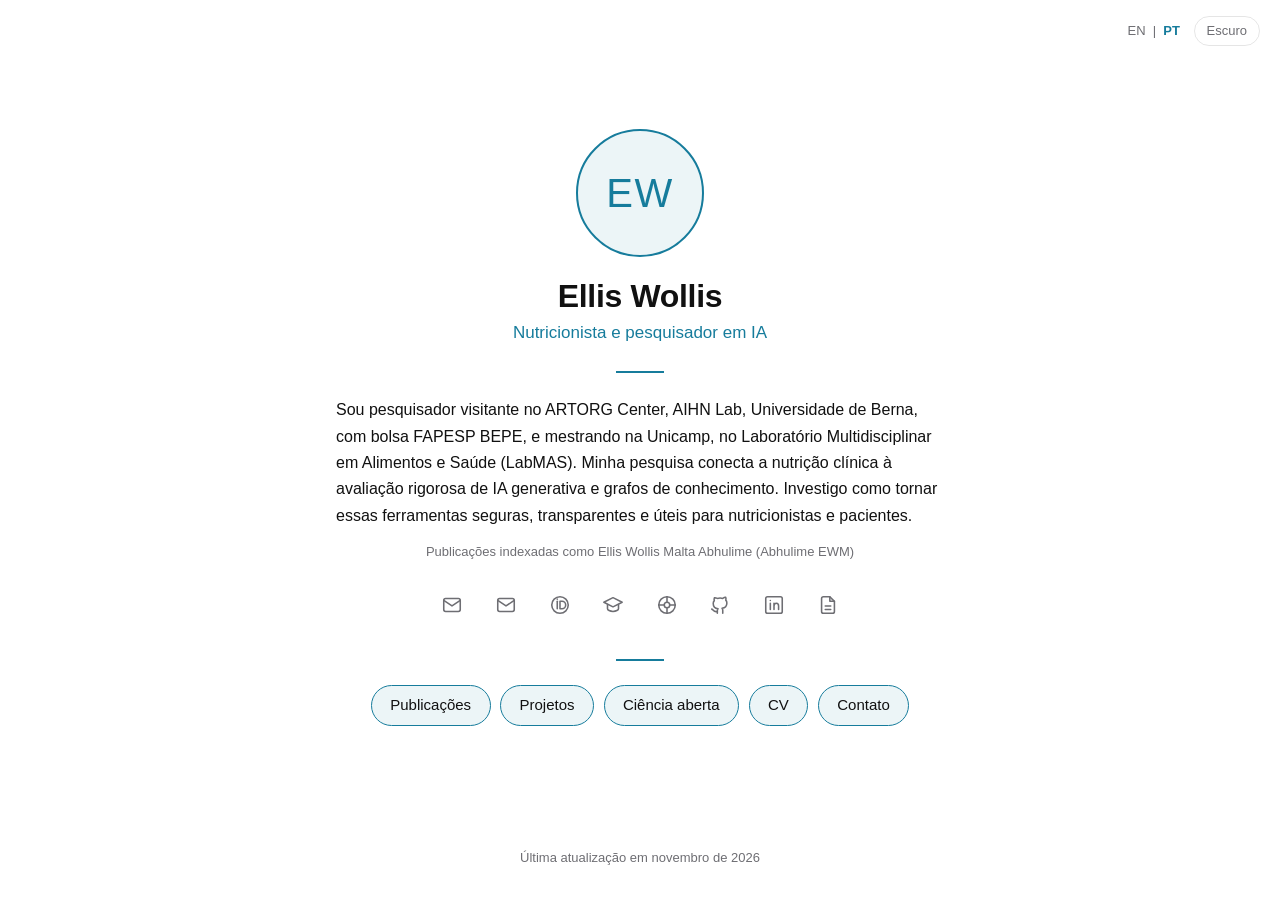
==== pt/index.html @ 4cd7248b "Add Brazilian Portuguese portfolio with explicit language navigation" ====
<!DOCTYPE html>

<html lang="pt-BR">
<head>
<meta charset="utf-8"/>
<meta content="width=device-width, initial-scale=1" name="viewport"/>
<title>Ellis Wollis</title>
<meta content="Nutricionista e pesquisador em IA. Avaliação de IA generativa e grafos de conhecimento em nutrição clínica." name="description"/>
<script src="../theme.js"></script>
<link href="../favicon.svg" rel="icon" type="image/svg+xml"/>
<link href="../styles.css" rel="stylesheet"/>
<link href="../index.html" hreflang="en" rel="alternate"/><link href="index.html" hreflang="pt-BR" rel="alternate"/></head>
<body class="home">
<div class="corner"><nav aria-label="Idioma" class="language-switch"><a href="../index.html" hreflang="en" lang="en">EN</a><span aria-hidden="true"> | </span><a aria-current="page" href="index.html" hreflang="pt-BR" lang="pt-BR">PT</a></nav>
<button aria-label="Alternar entre tema claro e escuro" class="theme-toggle" data-theme-toggle="" title="Alternar entre tema claro e escuro" type="button"><span data-theme-label="">Escuro</span></button>
</div>
<main class="profile">
<div class="profile_inner">
<figure class="photo avatar"><span aria-label="Monograma EW" role="img">EW</span></figure>
<h1>Ellis Wollis</h1>
<p class="subtitle">Nutricionista e pesquisador em IA</p>
<hr class="profile-rule"/>
<p class="bio">Sou pesquisador visitante no ARTORG Center, AIHN Lab, Universidade de Berna, com bolsa FAPESP BEPE, e mestrando na Unicamp, no Laboratório Multidisciplinar em Alimentos e Saúde (LabMAS). Minha pesquisa conecta a nutrição clínica à avaliação rigorosa de IA generativa e grafos de conhecimento. Investigo como tornar essas ferramentas seguras, transparentes e úteis para nutricionistas e pacientes.</p>
<p class="pubname">Publicações indexadas como Ellis Wollis Malta Abhulime (Abhulime EWM)</p>
<div class="icons">
<a aria-label="E-mail (Universidade de Berna)" data-track="icon-email-unibe" href="mailto:ellis.abhulime@unibe.ch" title="E-mail (Universidade de Berna)"><svg aria-hidden="true" fill="none" height="22" stroke="currentColor" stroke-linecap="round" stroke-linejoin="round" stroke-width="1.7" viewbox="0 0 24 24" width="22"><rect height="14" rx="2" width="18" x="3" y="5"></rect><path d="M3 7l9 6 9-6"></path></svg></a>
<a aria-label="E-mail (Unicamp)" data-track="icon-email-unicamp" href="mailto:e165905@dac.unicamp.br" title="E-mail (Unicamp)"><svg aria-hidden="true" fill="none" height="22" stroke="currentColor" stroke-linecap="round" stroke-linejoin="round" stroke-width="1.7" viewbox="0 0 24 24" width="22"><rect height="14" rx="2" width="18" x="3" y="5"></rect><path d="M3 7l9 6 9-6"></path></svg></a>
<a aria-label="ORCID" data-track="icon-orcid" href="https://orcid.org/0009-0007-5525-5085" rel="noopener" target="_blank" title="ORCID"><svg aria-hidden="true" fill="none" height="22" stroke="currentColor" stroke-linecap="round" stroke-linejoin="round" stroke-width="1.7" viewbox="0 0 24 24" width="22"><circle cx="12" cy="12" r="9"></circle><path d="M9 8v8"></path><path d="M12 8h2.2a4 4 0 010 8H12z"></path><path d="M9 5.6v.01"></path></svg></a>
<a aria-label="Google Scholar" data-track="icon-scholar" href="https://scholar.google.com/citations?user=pDgZfekAAAAJ" rel="noopener" target="_blank" title="Google Scholar"><svg aria-hidden="true" fill="none" height="22" stroke="currentColor" stroke-linecap="round" stroke-linejoin="round" stroke-width="1.7" viewbox="0 0 24 24" width="22"><path d="M2 9l10-5 10 5-10 5z"></path><path d="M6 11.5V16c0 1.5 2.7 3 6 3s6-1.5 6-3v-4.5"></path></svg></a>
<a aria-label="OSF (Open Science Framework)" data-track="icon-osf" href="https://osf.io/6ytv8/" rel="noopener" target="_blank" title="OSF (Open Science Framework)"><svg aria-hidden="true" fill="none" height="22" stroke="currentColor" stroke-linecap="round" stroke-linejoin="round" stroke-width="1.7" viewbox="0 0 24 24" width="22"><circle cx="12" cy="12" r="9"></circle><circle cx="12" cy="12" r="3"></circle><path d="M12 3v6M12 15v6M3 12h6M15 12h6"></path></svg></a>
<a aria-label="GitHub" data-track="icon-github" href="https://github.com/wollisellis" rel="noopener" target="_blank" title="GitHub"><svg aria-hidden="true" fill="none" height="22" stroke="currentColor" stroke-linecap="round" stroke-linejoin="round" stroke-width="1.7" viewbox="0 0 24 24" width="22"><path d="M9 19c-4 1.3-4-2-6-2.5m12 4.5v-3.2a2.8 2.8 0 00-.8-2.2c2.6-.3 5.3-1.3 5.3-5.8a4.5 4.5 0 00-1.2-3.1 4.2 4.2 0 00-.1-3.1s-1-.3-3.2 1.2a11 11 0 00-5.8 0C6.9 3.8 5.9 4.1 5.9 4.1a4.2 4.2 0 00-.1 3.1A4.5 4.5 0 004.6 10.3c0 4.5 2.7 5.5 5.3 5.8a2.8 2.8 0 00-.8 2.2V21"></path></svg></a>
<a aria-label="LinkedIn" data-track="icon-linkedin" href="https://www.linkedin.com/in/%C3%A9llis-wollis/" rel="noopener" target="_blank" title="LinkedIn"><svg aria-hidden="true" fill="none" height="22" stroke="currentColor" stroke-linecap="round" stroke-linejoin="round" stroke-width="1.7" viewbox="0 0 24 24" width="22"><rect height="18" rx="2" width="18" x="3" y="3"></rect><path d="M8 10v7M8 7v.01M12 17v-7M12 13c0-2 1.2-3 2.7-3s2.3 1 2.3 3v4"></path></svg></a>
<a aria-label="Currículo Lattes" data-track="icon-lattes" href="http://lattes.cnpq.br/4991046344599368" rel="noopener" target="_blank" title="Currículo Lattes"><svg aria-hidden="true" fill="none" height="22" stroke="currentColor" stroke-linecap="round" stroke-linejoin="round" stroke-width="1.7" viewbox="0 0 24 24" width="22"><path d="M14 3H7a2 2 0 00-2 2v14a2 2 0 002 2h10a2 2 0 002-2V8z"></path><path d="M14 3v5h5"></path><path d="M9 13h6M9 17h6"></path></svg></a>
</div>
<hr class="profile-rule"/>
<nav aria-label="Seções" class="buttons">
<a data-track="btn-papers" href="papers.html">Publicações</a>
<a data-track="btn-projects" href="projects.html">Projetos</a>
<a data-track="btn-open-science" href="open-science.html">Ciência aberta</a>
<a data-track="btn-cv" href="cv.html">CV</a>
<a data-track="btn-contact" href="cv.html#contact">Contato</a>
</nav>
</div>
</main>
<footer class="site-footer">
<p>Última atualização em novembro de 2026</p>
</footer>
<script defer="" src="../analytics.js"></script>
</body>
</html>
---- styles.css ----
:root {
  --bg: #ffffff;
  --surface: #f7f7f8;
  --rule: rgba(0, 0, 0, 0.1);
  --text: #111111;
  --muted: #6e6e73;
  --accent: #167c9c;
  --accent-soft: rgba(22, 124, 156, 0.08);
  --font: -apple-system, BlinkMacSystemFont, "Inter", "Segoe UI", Roboto, sans-serif;
}

html[data-theme="dark"] {
  --bg: #1c1c1d;
  --surface: #262629;
  --rule: rgba(255, 255, 255, 0.12);
  --text: #ececee;
  --muted: #a1a1a6;
  --accent: #2698ba;
  --accent-soft: rgba(38, 152, 186, 0.12);
}

* { box-sizing: border-box; }

html { color-scheme: light; }
html[data-theme="dark"] { color-scheme: dark; }

body {
  margin: 0;
  background: var(--bg);
  color: var(--text);
  font-family: var(--font);
  font-size: 1rem;
  line-height: 1.65;
  -webkit-font-smoothing: antialiased;
  transition: background-color 0.2s ease, color 0.2s ease;
}

a { color: var(--accent); text-decoration: none; }
a:hover { text-decoration: underline; }

hr.profile-rule {
  width: 100%;
  max-width: 3rem;
  border: 0;
  border-top: 2px solid var(--accent);
  margin: 1.5rem auto;
}

/* Theme toggle */
.theme-toggle {
  font: inherit;
  font-size: 0.8125rem;
  color: var(--muted);
  background: transparent;
  border: 1px solid var(--rule);
  border-radius: 999px;
  padding: 0.2rem 0.75rem;
  cursor: pointer;
  transition: color 0.2s ease, border-color 0.2s ease;
}
.theme-toggle:hover,
.theme-toggle:focus-visible { color: var(--accent); border-color: var(--accent); outline: none; }

/* Home */
.corner {
  position: fixed;
  top: 1rem;
  right: 1.25rem;
  z-index: 10;
}

body.home { min-height: 100vh; display: flex; flex-direction: column; }
.profile {
  flex: 1;
  display: flex;
  align-items: center;
  justify-content: center;
  padding: 4rem 1.5rem 2rem;
}
.profile_inner {
  width: 100%;
  max-width: 38rem;
  text-align: center;
}

.avatar {
  display: inline-flex;
  align-items: center;
  justify-content: center;
  width: 128px;
  height: 128px;
  border-radius: 50%;
  border: 2px solid var(--accent);
  background: var(--accent-soft);
  color: var(--accent);
  font-size: 2.5rem;
  font-weight: 500;
  letter-spacing: 0.04em;
  object-fit: cover;
}
figure.photo { margin: 0; }
.avatar.photo { position: relative; overflow: hidden; }
.avatar.photo img { position: absolute; inset: 0; width: 100%; height: 100%; object-fit: cover; }

.profile_inner h1 {
  margin: 1.25rem 0 0.25rem;
  font-size: 2rem;
  line-height: 1.2;
  font-weight: 600;
  letter-spacing: -0.01em;
}
.subtitle { margin: 0; color: var(--accent); font-size: 1.0625rem; }
.bio { margin: 0; text-align: left; font-size: 1rem; }
.pubname { margin: 0.75rem 0 0; color: var(--muted); font-size: 0.8125rem; }
.page .pubname { margin: 0 0 1.5rem; }

.icons {
  display: flex;
  flex-wrap: wrap;
  justify-content: center;
  gap: 0.6rem;
  margin-top: 1.25rem;
  margin-bottom: 2rem;
}
.icons a {
  position: relative;
  display: inline-flex;
  align-items: center;
  justify-content: center;
  width: 44px;
  height: 44px;
  border-radius: 50%;
  color: var(--muted);
  background: transparent;
  box-shadow: 0 0 0 2px transparent;
  transition: color 0.2s ease, background-color 0.2s ease, box-shadow 0.2s ease, transform 0.2s ease;
}
.icons a:hover,
.icons a:focus-visible {
  color: var(--accent);
  background: var(--accent-soft);
  box-shadow: 0 0 0 2px var(--accent);
  transform: translateY(-2px) scale(1.08);
  outline: none;
  z-index: 2;
}
.icons a::after {
  content: attr(aria-label);
  position: absolute;
  top: calc(100% + 0.5rem);
  left: 50%;
  transform: translateX(-50%);
  padding: 0.2rem 0.6rem;
  border-radius: 6px;
  background: var(--surface);
  border: 1px solid var(--accent);
  color: var(--text);
  font-size: 0.8125rem;
  line-height: 1.4;
  white-space: nowrap;
  pointer-events: none;
  opacity: 0;
  transition: opacity 0.2s ease;
}
.icons a:first-child::after { left: 0; transform: none; }
.icons a:last-child::after { left: auto; right: 0; transform: none; }
.icons a:hover::after,
.icons a:focus-visible::after { opacity: 1; }
@media (prefers-reduced-motion: reduce) {
  .icons a, .icons a::after { transition: none; }
  .icons a:hover, .icons a:focus-visible { transform: none; }
}
.icons svg { width: 22px; height: 22px; display: block; }

.buttons {
  display: flex;
  flex-wrap: wrap;
  justify-content: center;
  gap: 0.6rem;
}
.buttons a {
  color: var(--text);
  background: var(--accent-soft);
  border: 1px solid var(--accent);
  border-radius: 999px;
  padding: 0.45rem 1.15rem;
  font-size: 0.9375rem;
  transition: color 0.2s ease, border-color 0.2s ease;
}
.buttons a:hover,
.buttons a:focus-visible { color: var(--accent); border-color: var(--accent); text-decoration: none; outline: none; }

.site-footer {
  padding: 1.5rem 1rem 2rem;
  text-align: center;
  color: var(--muted);
  font-size: 0.8125rem;
}
.site-footer p { margin: 0; }

/* Subpages */
.topbar {
  display: flex;
  align-items: center;
  justify-content: space-between;
  gap: 1rem;
  flex-wrap: wrap;
  max-width: 48rem;
  margin: 0 auto;
  padding: 1rem 1.5rem;
  border-bottom: 1px solid var(--rule);
}
.topbar-name { color: var(--text); font-weight: 600; }
.topbar-name:hover { color: var(--accent); text-decoration: none; }
.topbar nav { display: flex; flex-wrap: wrap; gap: 1.1rem; font-size: 0.9375rem; }
.topbar nav a { color: var(--muted); }
.topbar nav a[aria-current="page"] { color: var(--accent); }
.topbar nav a:hover,
.topbar nav a[aria-current="page"] { color: var(--accent); text-decoration: none; }

.page { max-width: 48rem; margin: 0 auto; padding: 2.5rem 1.5rem 1rem; }
.page-title { margin: 0 0 0.5rem; font-size: 2rem; font-weight: 600; letter-spacing: -0.01em; }
.lead { margin: 0 0 1.5rem; color: var(--muted); }
.page h2 {
  margin: 2.5rem 0 1rem;
  padding-bottom: 0.4rem;
  border-bottom: 1px solid var(--rule);
  color: var(--accent);
  font-size: 1.125rem;
  font-weight: 600;
}
.page h3 { margin: 0 0 0.25rem; font-size: 1.0625rem; font-weight: 600; line-height: 1.4; }
.page p { margin: 0 0 0.5rem; }

.item { margin: 0 0 1.75rem; padding: 0.25rem 1.25rem; border-inline: 2px solid var(--accent); }
.item .kind { margin: 0 0 0.15rem; color: var(--muted); font-size: 0.8125rem; text-transform: uppercase; letter-spacing: 0.04em; }
.item .authors, .item .venue { color: var(--muted); font-size: 0.9375rem; }
.item-links { display: flex; flex-wrap: wrap; gap: 0.4rem; margin: 0.6rem 0 0.4rem; }
.btn-sub {
  font-size: 0.8125rem;
  color: var(--muted);
  background: var(--surface);
  border: 1px solid var(--rule);
  border-radius: 8px;
  padding: 0.1rem 0.65rem;
  transition: color 0.2s ease, border-color 0.2s ease;
}
.btn-sub:hover { color: var(--accent); border-color: var(--accent); text-decoration: none; }

details { font-size: 0.9375rem; }
summary { cursor: pointer; color: var(--muted); width: fit-content; }
summary:hover { color: var(--accent); }
details p { margin-top: 0.5rem; }

.note { color: var(--muted); font-size: 0.9375rem; margin-top: 2rem; padding: 0.9rem 1.25rem; background: var(--surface); border: 1px solid var(--rule); border-inline: 2px solid var(--accent); border-radius: 8px; }

.tl { display: grid; grid-template-columns: 11rem 1fr; gap: 1rem; margin-bottom: 1.25rem; }
.tl-date { margin: 0; color: var(--muted); font-size: 0.875rem; }
.tl p { margin: 0; }
.tl div p { color: var(--muted); font-size: 0.9375rem; }

.contact-list { list-style: none; margin: 0; padding: 0; }
.contact-list li { display: grid; grid-template-columns: 11rem 1fr; gap: 1rem; padding: 0.5rem 0; border-bottom: 1px solid var(--rule); }
.contact-list span { color: var(--muted); }
.contact-list .muted { color: var(--muted); }

/* Open Science */
.intro { display: flex; align-items: center; gap: 1.5rem; margin-bottom: 0.5rem; }
.intro p { margin: 0; flex: 1; }
.intro .photo { flex: 0 0 8rem; }
.intro .photo img {
  display: block;
  width: 100%;
  aspect-ratio: 4 / 5;
  object-fit: cover;
  border: 2px solid var(--accent);
  border-radius: 12px;
}
.item .meta { margin: 0 0 0.35rem; color: var(--muted); font-size: 0.8125rem; letter-spacing: 0.02em; }

@media (max-width: 36rem) {
  .intro { flex-direction: column-reverse; align-items: flex-start; }
  .tl, .contact-list li { grid-template-columns: 1fr; gap: 0.1rem; }
  .profile_inner h1 { font-size: 1.6rem; }
}

/* Explicit language links. Language selection never changes the root default. */
.language-switch, .header-controls, .corner { display: flex; align-items: center; gap: 0.75rem; }
.language-switch { font-size: 0.8125rem; white-space: nowrap; gap: 0.35rem; }
.language-switch a { color: var(--muted); padding: 0.2rem 0.1rem; }
.language-switch a[aria-current="page"] { color: var(--accent); font-weight: 600; }
.language-switch a:focus-visible { outline: 2px solid var(--accent); outline-offset: 3px; border-radius: 2px; }
.language-switch span { color: var(--muted); }
.page, .profile_inner { overflow-wrap: anywhere; }
@media (max-width: 36rem) {
  .topbar { gap: 0.75rem; }
  .topbar nav[aria-label="Main"], .topbar nav[aria-label="Principal"] { order: 3; width: 100%; gap: 0.9rem; }
  .header-controls { margin-left: auto; }
}

@media (max-width: 36rem) {
  .icons { display: grid; grid-template-columns: repeat(4, 44px); column-gap: 0.6rem; row-gap: 2.5rem; margin-bottom: 3rem; }
  .icons a::after { white-space: normal; width: max-content; max-width: 13rem; }
  .icons a:nth-child(4n + 1)::after { left: 0; right: auto; transform: none; }
  .icons a:nth-child(4n)::after { left: auto; right: 0; transform: none; }
}
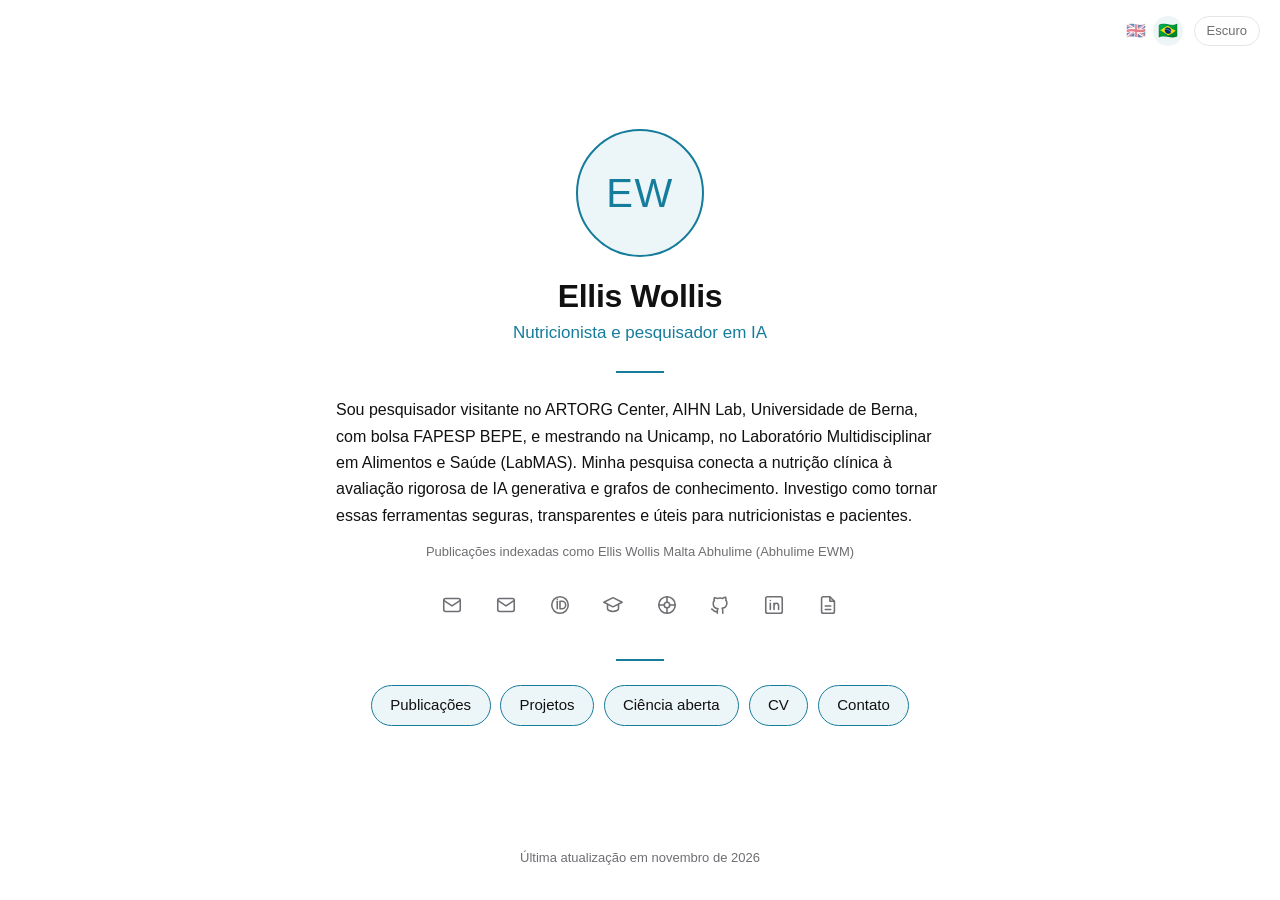
==== commit bf862d45: "Use discreet language flags beside the theme control" ====
--- a/pt/index.html
+++ b/pt/index.html
@@ -11,7 +11,7 @@
 <link href="../styles.css" rel="stylesheet"/>
 <link href="../index.html" hreflang="en" rel="alternate"/><link href="index.html" hreflang="pt-BR" rel="alternate"/></head>
 <body class="home">
-<div class="corner"><nav aria-label="Idioma" class="language-switch"><a href="../index.html" hreflang="en" lang="en">EN</a><span aria-hidden="true"> | </span><a aria-current="page" href="index.html" hreflang="pt-BR" lang="pt-BR">PT</a></nav>
+<div class="corner"><nav aria-label="Idioma" class="language-switch"><a href="../index.html" hreflang="en" lang="en" aria-label="English" title="English"><span aria-hidden="true">🇬🇧</span></a><a aria-current="page" href="index.html" hreflang="pt-BR" lang="pt-BR" aria-label="Português do Brasil" title="Português do Brasil"><span aria-hidden="true">🇧🇷</span></a></nav>
 <button aria-label="Alternar entre tema claro e escuro" class="theme-toggle" data-theme-toggle="" title="Alternar entre tema claro e escuro" type="button"><span data-theme-label="">Escuro</span></button>
 </div>
 <main class="profile">
--- a/styles.css
+++ b/styles.css
@@ -304,3 +304,12 @@
   .icons a:nth-child(4n + 1)::after { left: 0; right: auto; transform: none; }
   .icons a:nth-child(4n)::after { left: auto; right: 0; transform: none; }
 }
+
+/* Discreet language flags stay alongside the theme control. */
+.corner, .header-controls { flex-direction: row; flex-wrap: nowrap; gap: 0.65rem; }
+.language-switch { display: inline-flex; flex-direction: row; flex-wrap: nowrap; gap: 0.15rem; width: auto; }
+.language-switch a { display: inline-flex; align-items: center; justify-content: center; width: 30px; height: 30px; padding: 0; border-radius: 50%; opacity: 0.55; text-decoration: none; }
+.language-switch a span { font-size: 1rem; line-height: 1; }
+.language-switch a[aria-current="page"] { opacity: 1; background: var(--accent-soft); }
+.language-switch a:hover, .language-switch a:focus-visible { opacity: 1; background: var(--accent-soft); }
+.header-controls .theme-toggle, .corner .theme-toggle { flex-shrink: 0; }
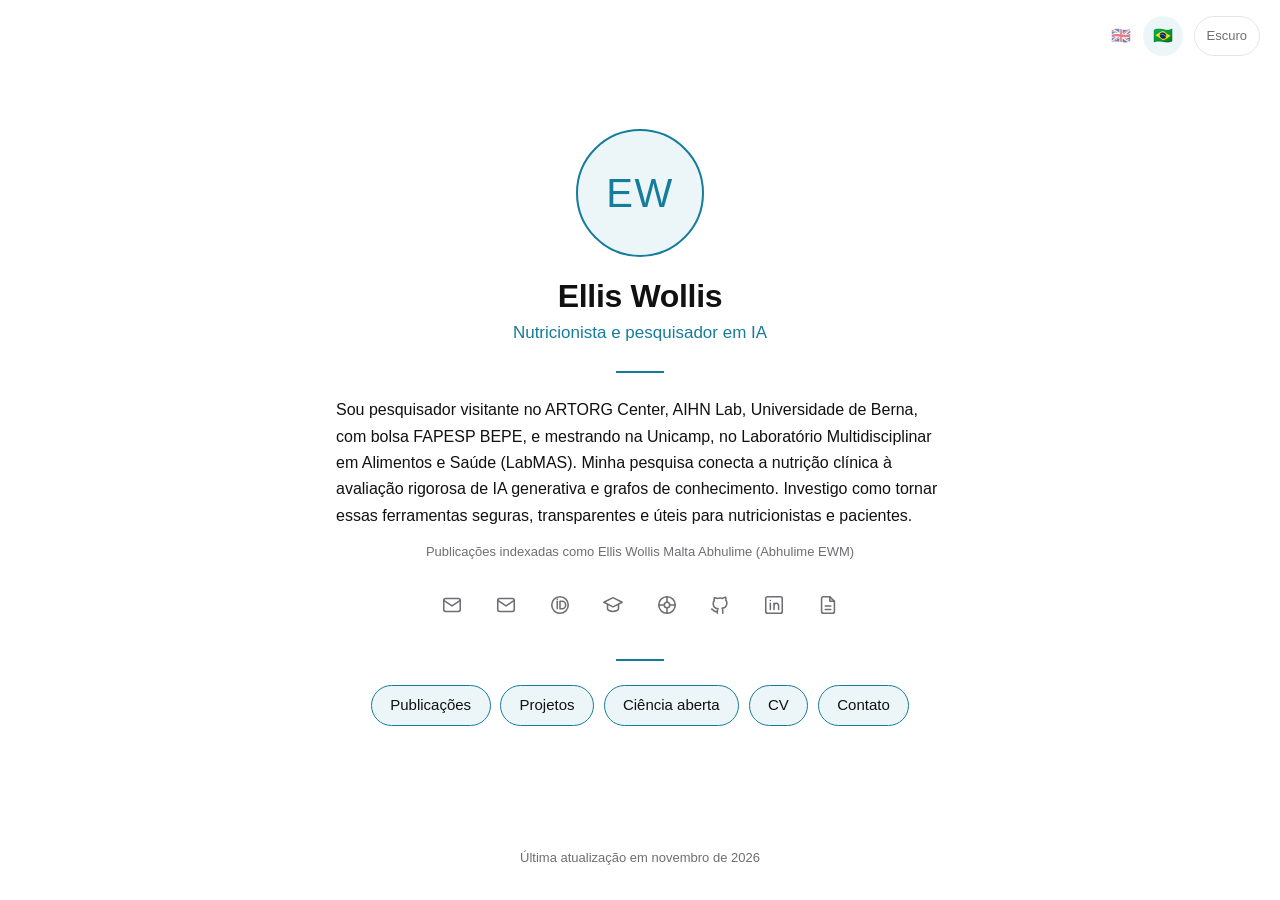
==== commit 78dd136d: "Refine mobile navigation touch targets and contact icons" ====
--- a/pt/index.html
+++ b/pt/index.html
@@ -23,14 +23,14 @@
 <p class="bio">Sou pesquisador visitante no ARTORG Center, AIHN Lab, Universidade de Berna, com bolsa FAPESP BEPE, e mestrando na Unicamp, no Laboratório Multidisciplinar em Alimentos e Saúde (LabMAS). Minha pesquisa conecta a nutrição clínica à avaliação rigorosa de IA generativa e grafos de conhecimento. Investigo como tornar essas ferramentas seguras, transparentes e úteis para nutricionistas e pacientes.</p>
 <p class="pubname">Publicações indexadas como Ellis Wollis Malta Abhulime (Abhulime EWM)</p>
 <div class="icons">
-<a aria-label="E-mail (Universidade de Berna)" data-track="icon-email-unibe" href="mailto:ellis.abhulime@unibe.ch" title="E-mail (Universidade de Berna)"><svg aria-hidden="true" fill="none" height="22" stroke="currentColor" stroke-linecap="round" stroke-linejoin="round" stroke-width="1.7" viewbox="0 0 24 24" width="22"><rect height="14" rx="2" width="18" x="3" y="5"></rect><path d="M3 7l9 6 9-6"></path></svg></a>
-<a aria-label="E-mail (Unicamp)" data-track="icon-email-unicamp" href="mailto:e165905@dac.unicamp.br" title="E-mail (Unicamp)"><svg aria-hidden="true" fill="none" height="22" stroke="currentColor" stroke-linecap="round" stroke-linejoin="round" stroke-width="1.7" viewbox="0 0 24 24" width="22"><rect height="14" rx="2" width="18" x="3" y="5"></rect><path d="M3 7l9 6 9-6"></path></svg></a>
-<a aria-label="ORCID" data-track="icon-orcid" href="https://orcid.org/0009-0007-5525-5085" rel="noopener" target="_blank" title="ORCID"><svg aria-hidden="true" fill="none" height="22" stroke="currentColor" stroke-linecap="round" stroke-linejoin="round" stroke-width="1.7" viewbox="0 0 24 24" width="22"><circle cx="12" cy="12" r="9"></circle><path d="M9 8v8"></path><path d="M12 8h2.2a4 4 0 010 8H12z"></path><path d="M9 5.6v.01"></path></svg></a>
-<a aria-label="Google Scholar" data-track="icon-scholar" href="https://scholar.google.com/citations?user=pDgZfekAAAAJ" rel="noopener" target="_blank" title="Google Scholar"><svg aria-hidden="true" fill="none" height="22" stroke="currentColor" stroke-linecap="round" stroke-linejoin="round" stroke-width="1.7" viewbox="0 0 24 24" width="22"><path d="M2 9l10-5 10 5-10 5z"></path><path d="M6 11.5V16c0 1.5 2.7 3 6 3s6-1.5 6-3v-4.5"></path></svg></a>
-<a aria-label="OSF (Open Science Framework)" data-track="icon-osf" href="https://osf.io/6ytv8/" rel="noopener" target="_blank" title="OSF (Open Science Framework)"><svg aria-hidden="true" fill="none" height="22" stroke="currentColor" stroke-linecap="round" stroke-linejoin="round" stroke-width="1.7" viewbox="0 0 24 24" width="22"><circle cx="12" cy="12" r="9"></circle><circle cx="12" cy="12" r="3"></circle><path d="M12 3v6M12 15v6M3 12h6M15 12h6"></path></svg></a>
-<a aria-label="GitHub" data-track="icon-github" href="https://github.com/wollisellis" rel="noopener" target="_blank" title="GitHub"><svg aria-hidden="true" fill="none" height="22" stroke="currentColor" stroke-linecap="round" stroke-linejoin="round" stroke-width="1.7" viewbox="0 0 24 24" width="22"><path d="M9 19c-4 1.3-4-2-6-2.5m12 4.5v-3.2a2.8 2.8 0 00-.8-2.2c2.6-.3 5.3-1.3 5.3-5.8a4.5 4.5 0 00-1.2-3.1 4.2 4.2 0 00-.1-3.1s-1-.3-3.2 1.2a11 11 0 00-5.8 0C6.9 3.8 5.9 4.1 5.9 4.1a4.2 4.2 0 00-.1 3.1A4.5 4.5 0 004.6 10.3c0 4.5 2.7 5.5 5.3 5.8a2.8 2.8 0 00-.8 2.2V21"></path></svg></a>
-<a aria-label="LinkedIn" data-track="icon-linkedin" href="https://www.linkedin.com/in/%C3%A9llis-wollis/" rel="noopener" target="_blank" title="LinkedIn"><svg aria-hidden="true" fill="none" height="22" stroke="currentColor" stroke-linecap="round" stroke-linejoin="round" stroke-width="1.7" viewbox="0 0 24 24" width="22"><rect height="18" rx="2" width="18" x="3" y="3"></rect><path d="M8 10v7M8 7v.01M12 17v-7M12 13c0-2 1.2-3 2.7-3s2.3 1 2.3 3v4"></path></svg></a>
-<a aria-label="Currículo Lattes" data-track="icon-lattes" href="http://lattes.cnpq.br/4991046344599368" rel="noopener" target="_blank" title="Currículo Lattes"><svg aria-hidden="true" fill="none" height="22" stroke="currentColor" stroke-linecap="round" stroke-linejoin="round" stroke-width="1.7" viewbox="0 0 24 24" width="22"><path d="M14 3H7a2 2 0 00-2 2v14a2 2 0 002 2h10a2 2 0 002-2V8z"></path><path d="M14 3v5h5"></path><path d="M9 13h6M9 17h6"></path></svg></a>
+<a aria-label="E-mail (Universidade de Berna)" data-track="icon-email-unibe" href="mailto:ellis.abhulime@unibe.ch" title="E-mail (Universidade de Berna)"><svg aria-hidden="true" fill="none" height="22" stroke="currentColor" stroke-linecap="round" stroke-linejoin="round" stroke-width="1.7" viewbox="0 0 24 24" width="22"><rect height="14" rx="2" width="18" x="3" y="5"></rect><path d="M3 7l9 6 9-6"></path></svg><span class="icon-caption" aria-hidden="true">Berna</span></a>
+<a aria-label="E-mail (Unicamp)" data-track="icon-email-unicamp" href="mailto:e165905@dac.unicamp.br" title="E-mail (Unicamp)"><svg aria-hidden="true" fill="none" height="22" stroke="currentColor" stroke-linecap="round" stroke-linejoin="round" stroke-width="1.7" viewbox="0 0 24 24" width="22"><rect height="14" rx="2" width="18" x="3" y="5"></rect><path d="M3 7l9 6 9-6"></path></svg><span class="icon-caption" aria-hidden="true">Unicamp</span></a>
+<a aria-label="ORCID" data-track="icon-orcid" href="https://orcid.org/0009-0007-5525-5085" rel="noopener" target="_blank" title="ORCID"><svg aria-hidden="true" fill="none" height="22" stroke="currentColor" stroke-linecap="round" stroke-linejoin="round" stroke-width="1.7" viewbox="0 0 24 24" width="22"><circle cx="12" cy="12" r="9"></circle><path d="M9 8v8"></path><path d="M12 8h2.2a4 4 0 010 8H12z"></path><path d="M9 5.6v.01"></path></svg><span class="icon-caption" aria-hidden="true">ORCID</span></a>
+<a aria-label="Google Scholar" data-track="icon-scholar" href="https://scholar.google.com/citations?user=pDgZfekAAAAJ" rel="noopener" target="_blank" title="Google Scholar"><svg aria-hidden="true" fill="none" height="22" stroke="currentColor" stroke-linecap="round" stroke-linejoin="round" stroke-width="1.7" viewbox="0 0 24 24" width="22"><path d="M2 9l10-5 10 5-10 5z"></path><path d="M6 11.5V16c0 1.5 2.7 3 6 3s6-1.5 6-3v-4.5"></path></svg><span class="icon-caption" aria-hidden="true">Scholar</span></a>
+<a aria-label="OSF (Open Science Framework)" data-track="icon-osf" href="https://osf.io/6ytv8/" rel="noopener" target="_blank" title="OSF (Open Science Framework)"><svg aria-hidden="true" fill="none" height="22" stroke="currentColor" stroke-linecap="round" stroke-linejoin="round" stroke-width="1.7" viewbox="0 0 24 24" width="22"><circle cx="12" cy="12" r="9"></circle><circle cx="12" cy="12" r="3"></circle><path d="M12 3v6M12 15v6M3 12h6M15 12h6"></path></svg><span class="icon-caption" aria-hidden="true">OSF</span></a>
+<a aria-label="GitHub" data-track="icon-github" href="https://github.com/wollisellis" rel="noopener" target="_blank" title="GitHub"><svg aria-hidden="true" fill="none" height="22" stroke="currentColor" stroke-linecap="round" stroke-linejoin="round" stroke-width="1.7" viewbox="0 0 24 24" width="22"><path d="M9 19c-4 1.3-4-2-6-2.5m12 4.5v-3.2a2.8 2.8 0 00-.8-2.2c2.6-.3 5.3-1.3 5.3-5.8a4.5 4.5 0 00-1.2-3.1 4.2 4.2 0 00-.1-3.1s-1-.3-3.2 1.2a11 11 0 00-5.8 0C6.9 3.8 5.9 4.1 5.9 4.1a4.2 4.2 0 00-.1 3.1A4.5 4.5 0 004.6 10.3c0 4.5 2.7 5.5 5.3 5.8a2.8 2.8 0 00-.8 2.2V21"></path></svg><span class="icon-caption" aria-hidden="true">GitHub</span></a>
+<a aria-label="LinkedIn" data-track="icon-linkedin" href="https://www.linkedin.com/in/%C3%A9llis-wollis/" rel="noopener" target="_blank" title="LinkedIn"><svg aria-hidden="true" fill="none" height="22" stroke="currentColor" stroke-linecap="round" stroke-linejoin="round" stroke-width="1.7" viewbox="0 0 24 24" width="22"><rect height="18" rx="2" width="18" x="3" y="3"></rect><path d="M8 10v7M8 7v.01M12 17v-7M12 13c0-2 1.2-3 2.7-3s2.3 1 2.3 3v4"></path></svg><span class="icon-caption" aria-hidden="true">LinkedIn</span></a>
+<a aria-label="Currículo Lattes" data-track="icon-lattes" href="http://lattes.cnpq.br/4991046344599368" rel="noopener" target="_blank" title="Currículo Lattes"><svg aria-hidden="true" fill="none" height="22" stroke="currentColor" stroke-linecap="round" stroke-linejoin="round" stroke-width="1.7" viewbox="0 0 24 24" width="22"><path d="M14 3H7a2 2 0 00-2 2v14a2 2 0 002 2h10a2 2 0 002-2V8z"></path><path d="M14 3v5h5"></path><path d="M9 13h6M9 17h6"></path></svg><span class="icon-caption" aria-hidden="true">Lattes</span></a>
 </div>
 <hr class="profile-rule"/>
 <nav aria-label="Seções" class="buttons">
--- a/styles.css
+++ b/styles.css
@@ -313,3 +313,28 @@
 .language-switch a[aria-current="page"] { opacity: 1; background: var(--accent-soft); }
 .language-switch a:hover, .language-switch a:focus-visible { opacity: 1; background: var(--accent-soft); }
 .header-controls .theme-toggle, .corner .theme-toggle { flex-shrink: 0; }
+
+/* Review refinements: touch targets, keyboard focus and compact mobile navigation. */
+.corner { position: absolute; }
+.language-switch a { width: 40px; height: 40px; }
+.theme-toggle { min-height: 40px; }
+.btn-sub { display: inline-flex; align-items: center; min-height: 40px; }
+.icon-caption { display: none; }
+.buttons a:focus-visible, .topbar nav a:focus-visible, .btn-sub:focus-visible {
+  outline: 2px solid var(--accent); outline-offset: 3px;
+}
+@media (max-width: 36rem) {
+  .profile { padding-top: 5rem; }
+  .topbar nav[aria-label="Main"], .topbar nav[aria-label="Principal"] {
+    flex-wrap: nowrap; justify-content: space-between; gap: 0.35rem; font-size: 0.8125rem;
+  }
+  .topbar nav[aria-label="Main"] a, .topbar nav[aria-label="Principal"] a {
+    display: inline-flex; align-items: center; min-height: 44px; flex: 0 0 auto;
+  }
+  .icons { row-gap: 1.5rem; margin-bottom: 1.5rem; }
+  .icons .icon-caption {
+    display: block; position: absolute; top: calc(100% + 2px); left: 50%; transform: translateX(-50%);
+    font-size: 0.6875rem; line-height: 1.3; white-space: nowrap; color: var(--muted);
+  }
+  .icons a::after { display: none; }
+}
